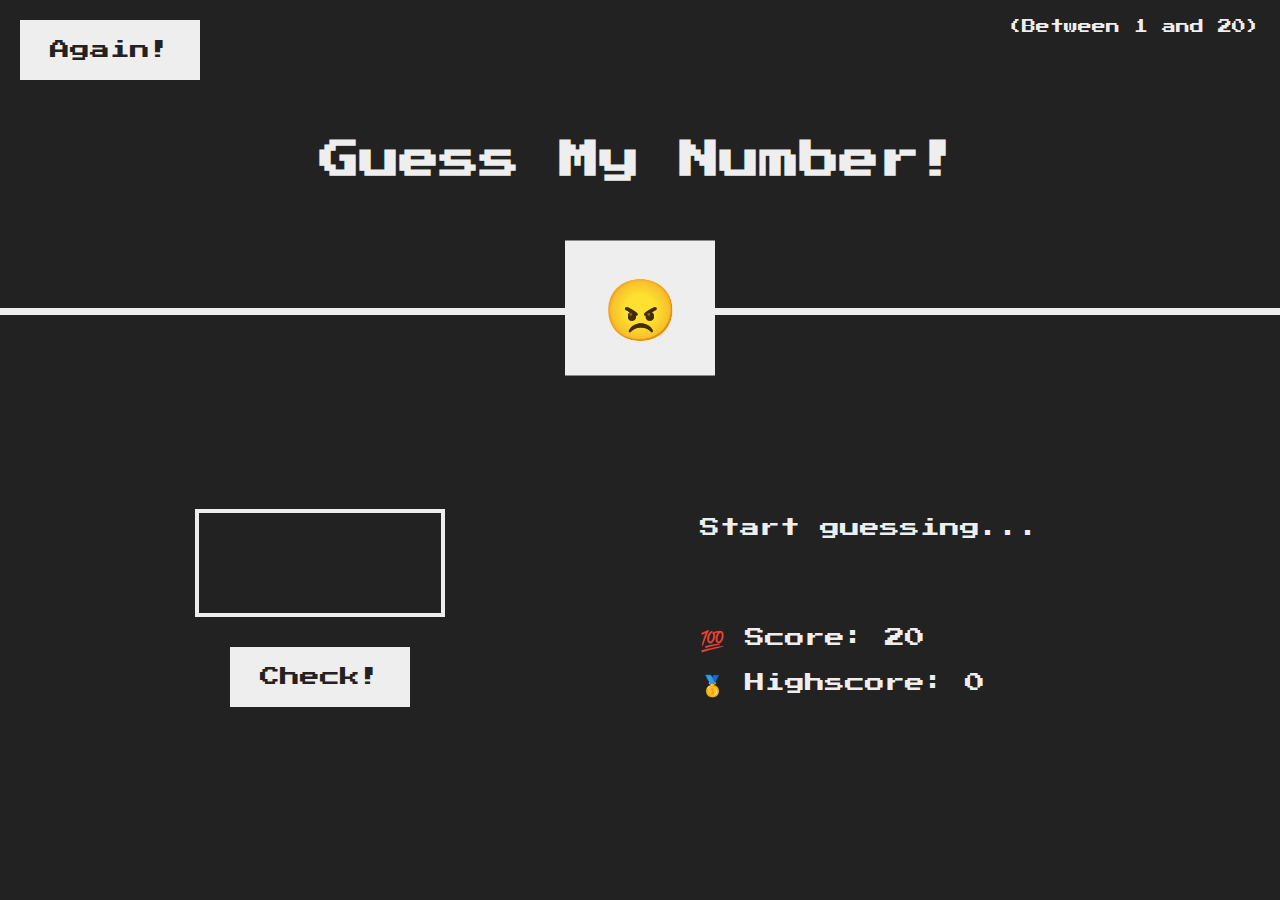
==== GuessTheNumber/index.html @ 450a0d4f "1702" ====
<!DOCTYPE html>
<html lang="en">
  <head>
    <meta charset="UTF-8" />
    <meta name="viewport" content="width=device-width, initial-scale=1.0" />
    <meta http-equiv="X-UA-Compatible" content="ie=edge" />
    <link rel="stylesheet" href="style.css" />
    <title>Guess My Number!</title>
  </head>
  <body>
    <header>
      <h1>Guess My Number!</h1>
      <p class="between">(Between 1 and 20)</p>
      <button class="btn again">Again!</button>
      <div class="hotORCold"><span class = "emoji">😠</span></div>
    </header>
    <main>
      <section class="left">
        <input type="number" class="guess" />
        <button class="btn check">Check!</button>
      </section>
      <section class="right">
        <p class="message">Start guessing...</p>
        <p class="label-score">💯 Score: <span class="score">20</span></p>
        <p class="label-highscore">
          🥇 Highscore: <span class="highscore">0</span>
        </p>
      </section>
    </main>
    <script src="script.js"></script>
  </body>
</html>
---- GuessTheNumber/style.css ----
@import url('https://fonts.googleapis.com/css?family=Press+Start+2P&display=swap');

* {
  margin: 0;
  padding: 0;
  box-sizing: inherit;
}

html {
  font-size: 62.5%;
  box-sizing: border-box;
}

body {
  font-family: 'Press Start 2P', sans-serif;
  color: #eee;
  background-color: #222;
  /* background-color: #60b347; */
}

/* LAYOUT */
header {
  position: relative;
  height: 35vh;
  border-bottom: 7px solid #eee;
}

main {
  height: 65vh;
  color: #eee;
  display: flex;
  align-items: center;
  justify-content: space-around;
}

.left {
  width: 52rem;
  display: flex;
  flex-direction: column;
  align-items: center;
}

.right {
  width: 52rem;
  font-size: 2rem;
}

/* ELEMENTS STYLE */
h1 {
  font-size: 4rem;
  text-align: center;
  position: absolute;
  width: 100%;
  top: 52%;
  left: 50%;
  transform: translate(-50%, -50%);
}

.hotORCold {
  background: #eee;
  color: #333;
  font-size: 6rem;
  width: 15rem;
  padding: 3rem 0rem;
  text-align: center;
  position: absolute;
  bottom: 0;
  left: 50%;
  transform: translate(-50%, 50%);
}

.between {
  font-size: 1.4rem;
  position: absolute;
  top: 2rem;
  right: 2rem;
}

.again {
  position: absolute;
  top: 2rem;
  left: 2rem;
}

.guess {
  background: none;
  border: 4px solid #eee;
  font-family: inherit;
  color: inherit;
  font-size: 5rem;
  padding: 2.5rem;
  width: 25rem;
  text-align: center;
  display: block;
  margin-bottom: 3rem;
}

.btn {
  border: none;
  background-color: #eee;
  color: #222;
  font-size: 2rem;
  font-family: inherit;
  padding: 2rem 3rem;
  cursor: pointer;
}

.btn:hover {
  background-color: #ccc;
}

.message {
  margin-bottom: 8rem;
  height: 3rem;
}

.label-score {
  margin-bottom: 2rem;
}
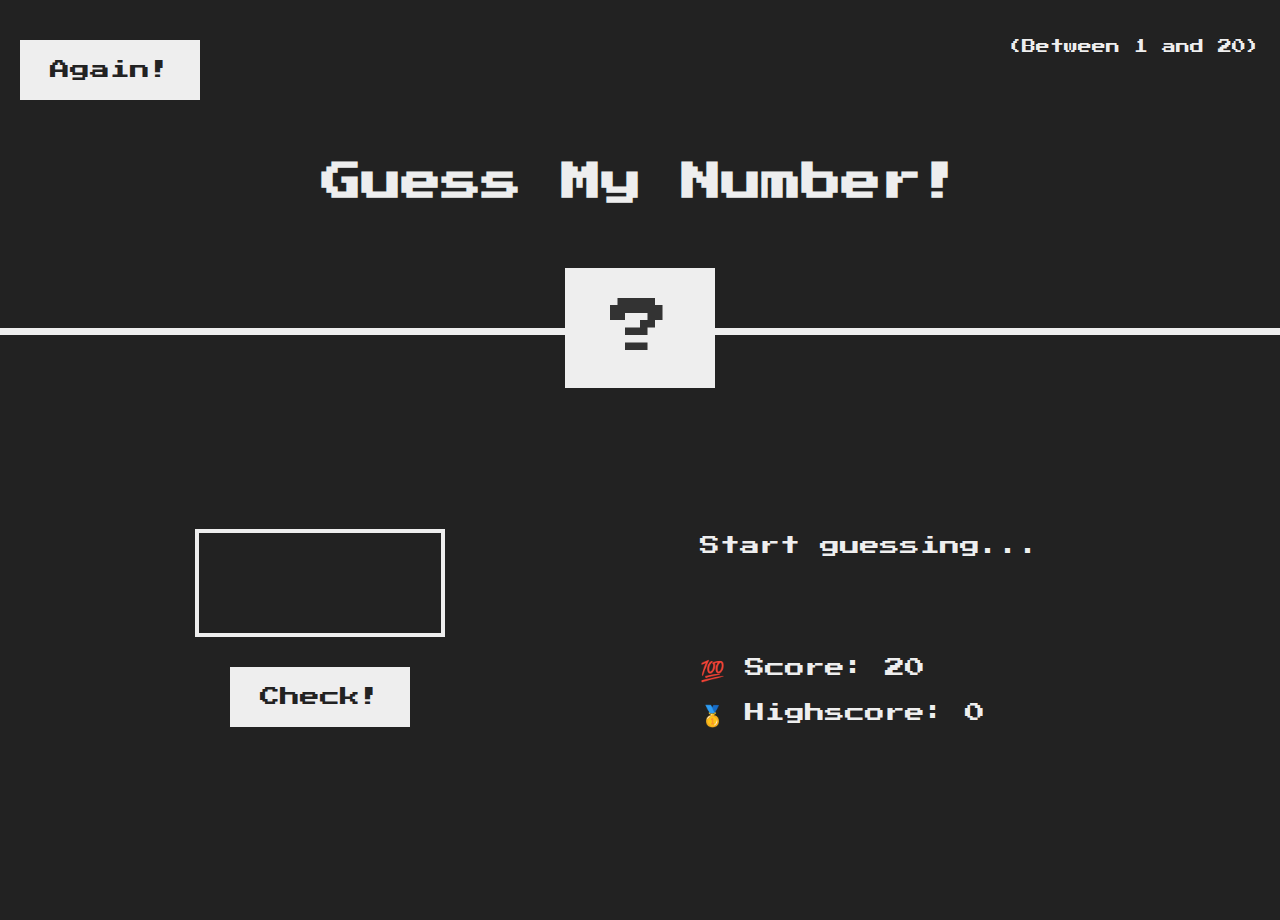
==== commit 26d7dcce: "#1802" ====
--- a/GuessTheNumber/index.html
+++ b/GuessTheNumber/index.html
@@ -9,11 +9,14 @@
   </head>
   <body>
     <header>
-      <h1>Guess My Number!</h1>
-      <p class="between">(Between 1 and 20)</p>
-      <button class="btn again">Again!</button>
-      <div class="hotORCold"><span class = "emoji">😠</span></div>
+      <div class="header">
+        <p class="between">(Between 1 and 20)</p>
+        <button class="btn again">Again!</button>
+      </div>
+      <div><h1>Guess My Number!</h1></div>
+      <div class="hotORCold"><span class="emoji">?</span></div>
     </header>
+
     <main>
       <section class="left">
         <input type="number" class="guess" />
--- a/GuessTheNumber/style.css
+++ b/GuessTheNumber/style.css
@@ -1,4 +1,4 @@
-@import url('https://fonts.googleapis.com/css?family=Press+Start+2P&display=swap');
+@import url("https://fonts.googleapis.com/css?family=Press+Start+2P&display=swap");
 
 * {
   margin: 0;
@@ -12,7 +12,7 @@
 }
 
 body {
-  font-family: 'Press Start 2P', sans-serif;
+  font-family: "Press Start 2P", sans-serif;
   color: #eee;
   background-color: #222;
   /* background-color: #60b347; */
@@ -44,7 +44,10 @@
   width: 52rem;
   font-size: 2rem;
 }
-
+.header {
+  padding: 20px;
+  margin: 20px;
+}
 /* ELEMENTS STYLE */
 h1 {
   font-size: 4rem;
@@ -54,6 +57,7 @@
   top: 52%;
   left: 50%;
   transform: translate(-50%, -50%);
+  margin: 2px;
 }
 
 .hotORCold {
@@ -64,9 +68,18 @@
   padding: 3rem 0rem;
   text-align: center;
   position: absolute;
+
   bottom: 0;
   left: 50%;
   transform: translate(-50%, 50%);
+}
+.emoji {
+  line-height: 1;
+}
+.hotORCold::before {
+  content: "";
+  display: inline-block;
+  vertical-align: middle;
 }
 
 .between {
@@ -110,8 +123,9 @@
 }
 
 .message {
-  margin-bottom: 8rem;
+  margin-bottom: 10rem;
   height: 3rem;
+  line-height: 1.8;
 }
 
 .label-score {
